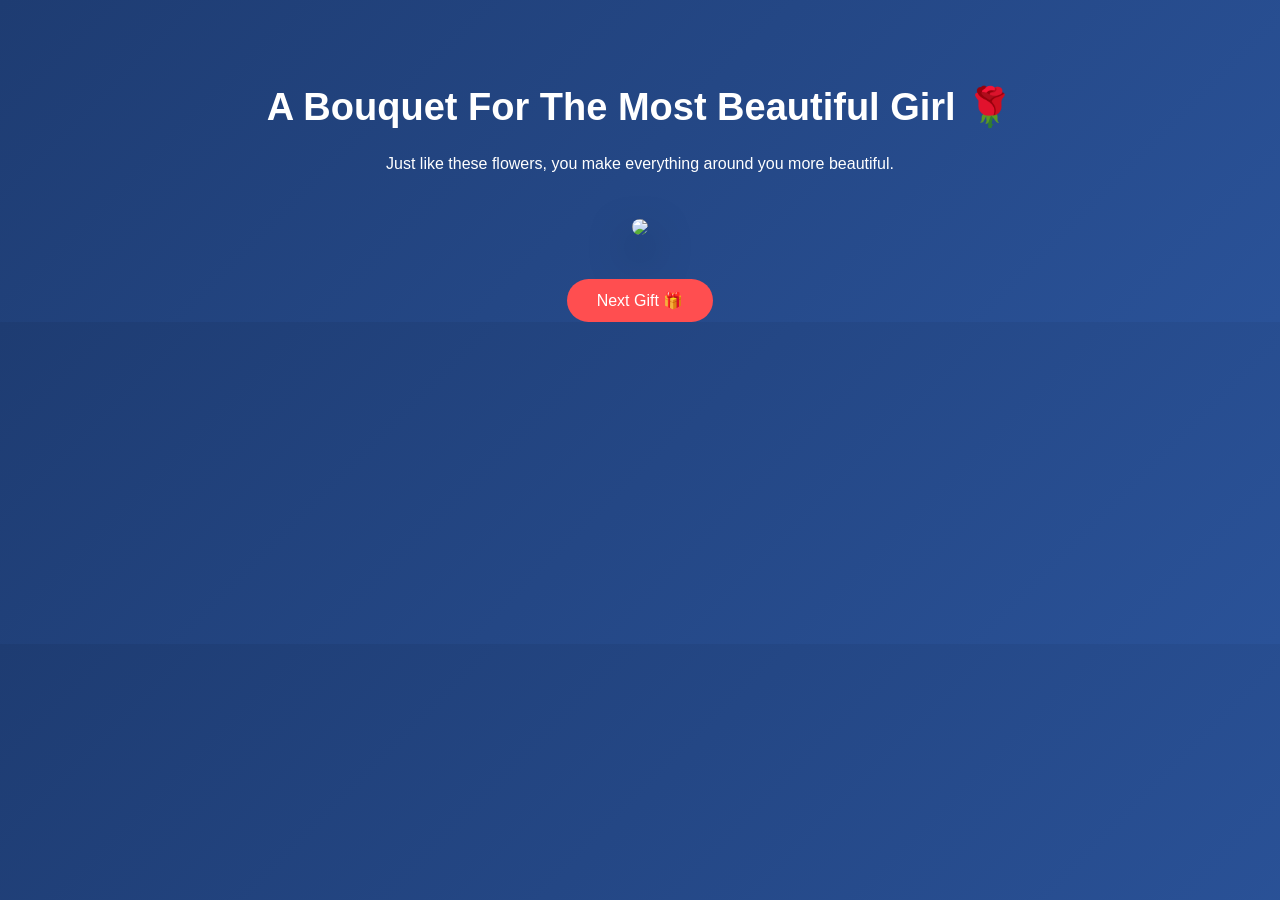
==== gift1.html @ 96d9ed86 "Create gift1.html" ====
<!DOCTYPE html>
<html>
<head>
<title>Gift 1 🌹</title>
<style>
body{
    margin:0;
    background:linear-gradient(135deg,#1e3c72,#2a5298);
    color:white;
    text-align:center;
    font-family:'Segoe UI',sans-serif;
    padding-top:60px;
}

h1{
    font-size:38px;
}

img{
    width:350px;
    border-radius:20px;
    box-shadow:0 20px 40px rgba(0,0,0,0.5);
    margin-top:30px;
}

button{
    margin-top:40px;
    padding:12px 30px;
    border:none;
    border-radius:30px;
    background:#ff4e50;
    color:white;
    font-size:16px;
    cursor:pointer;
}
</style>
</head>

<body>

<h1>A Bouquet For The Most Beautiful Girl 🌹</h1>

<p>Just like these flowers, you make everything around you more beautiful.</p>

<!-- BEAUTIFUL BOUQUET IMAGE -->
<img src="https://images.unsplash.com/photo-1526045612212-70caf35c14df">

<br>
<button onclick="next()">Next Gift 🎁</button>

<script>
function next(){
    window.location.href="gift2.html";
}
</script>

</body>
</html>
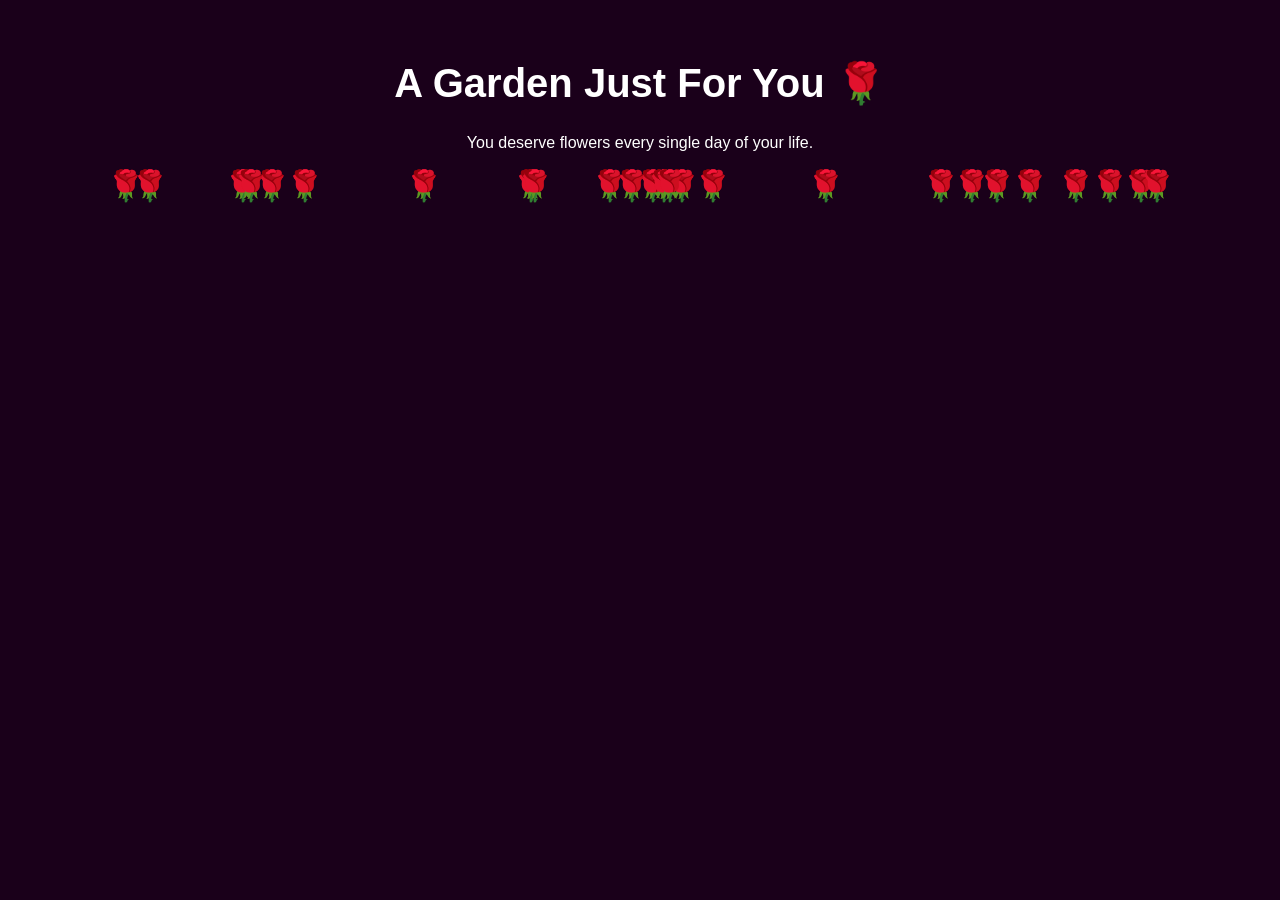
==== commit 509811a4: "Update gift1.html" ====
--- a/gift1.html
+++ b/gift1.html
@@ -1,58 +1,50 @@
 <!DOCTYPE html>
 <html>
 <head>
-<title>Gift 1 🌹</title>
+<title>Romantic Flowers 🌹</title>
 <style>
 body{
     margin:0;
-    background:linear-gradient(135deg,#1e3c72,#2a5298);
+    background:#1a001a;
     color:white;
     text-align:center;
-    font-family:'Segoe UI',sans-serif;
-    padding-top:60px;
+    font-family:Poppins,sans-serif;
+    overflow:hidden;
 }
 
 h1{
-    font-size:38px;
+    margin-top:60px;
+    font-size:40px;
 }
 
-img{
-    width:350px;
-    border-radius:20px;
-    box-shadow:0 20px 40px rgba(0,0,0,0.5);
-    margin-top:30px;
+.flower{
+    position:absolute;
+    font-size:30px;
+    animation:fall 8s linear infinite;
 }
 
-button{
-    margin-top:40px;
-    padding:12px 30px;
-    border:none;
-    border-radius:30px;
-    background:#ff4e50;
-    color:white;
-    font-size:16px;
-    cursor:pointer;
+@keyframes fall{
+    from{transform:translateY(-100px);}
+    to{transform:translateY(100vh);}
 }
 </style>
 </head>
-
 <body>
 
-<h1>A Bouquet For The Most Beautiful Girl 🌹</h1>
-
-<p>Just like these flowers, you make everything around you more beautiful.</p>
-
-<!-- BEAUTIFUL BOUQUET IMAGE -->
-<img src="https://images.unsplash.com/photo-1526045612212-70caf35c14df">
-
-<br>
-<button onclick="next()">Next Gift 🎁</button>
+<h1>A Garden Just For You 🌹</h1>
+<p>You deserve flowers every single day of your life.</p>
 
 <script>
-function next(){
-    window.location.href="gift2.html";
+for(let i=0;i<25;i++){
+    let f=document.createElement("div");
+    f.className="flower";
+    f.innerHTML="🌹";
+    f.style.left=Math.random()*100+"vw";
+    f.style.animationDuration=(5+Math.random()*5)+"s";
+    document.body.appendChild(f);
 }
 </script>
 
 </body>
 </html>
+
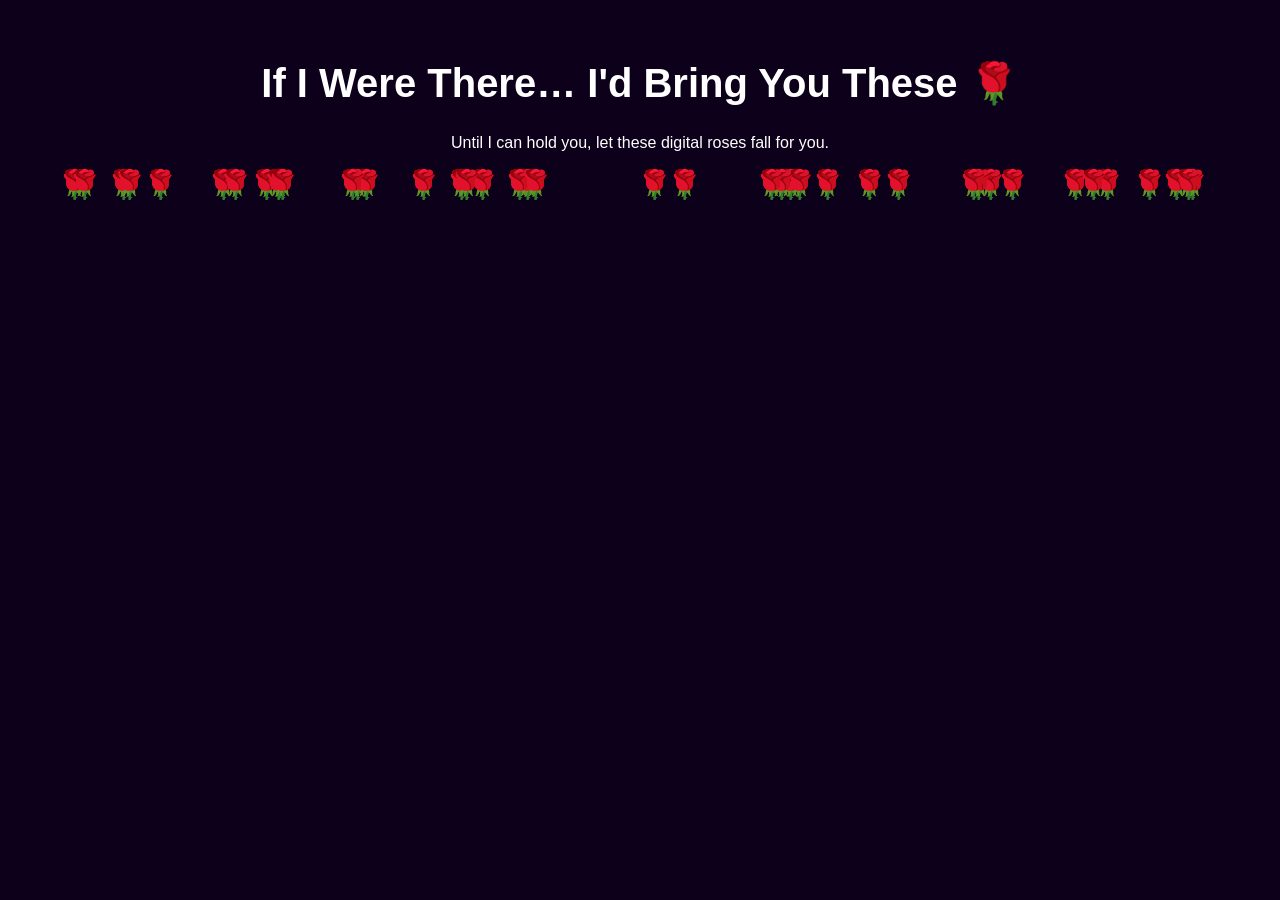
==== commit f784c6e3: "Update gift1.html" ====
--- a/gift1.html
+++ b/gift1.html
@@ -1,11 +1,11 @@
 <!DOCTYPE html>
 <html>
 <head>
-<title>Romantic Flowers 🌹</title>
+<title>A Garden For You 🌹</title>
 <style>
 body{
     margin:0;
-    background:#1a001a;
+    background:#0d001a;
     color:white;
     text-align:center;
     font-family:Poppins,sans-serif;
@@ -19,28 +19,28 @@
 
 .flower{
     position:absolute;
-    font-size:30px;
-    animation:fall 8s linear infinite;
+    font-size:28px;
+    animation:fall linear infinite;
 }
 
 @keyframes fall{
     from{transform:translateY(-100px);}
-    to{transform:translateY(100vh);}
+    to{transform:translateY(110vh);}
 }
 </style>
 </head>
 <body>
 
-<h1>A Garden Just For You 🌹</h1>
-<p>You deserve flowers every single day of your life.</p>
+<h1>If I Were There… I'd Bring You These 🌹</h1>
+<p>Until I can hold you, let these digital roses fall for you.</p>
 
 <script>
-for(let i=0;i<25;i++){
+for(let i=0;i<40;i++){
     let f=document.createElement("div");
     f.className="flower";
     f.innerHTML="🌹";
     f.style.left=Math.random()*100+"vw";
-    f.style.animationDuration=(5+Math.random()*5)+"s";
+    f.style.animationDuration=(4+Math.random()*6)+"s";
     document.body.appendChild(f);
 }
 </script>
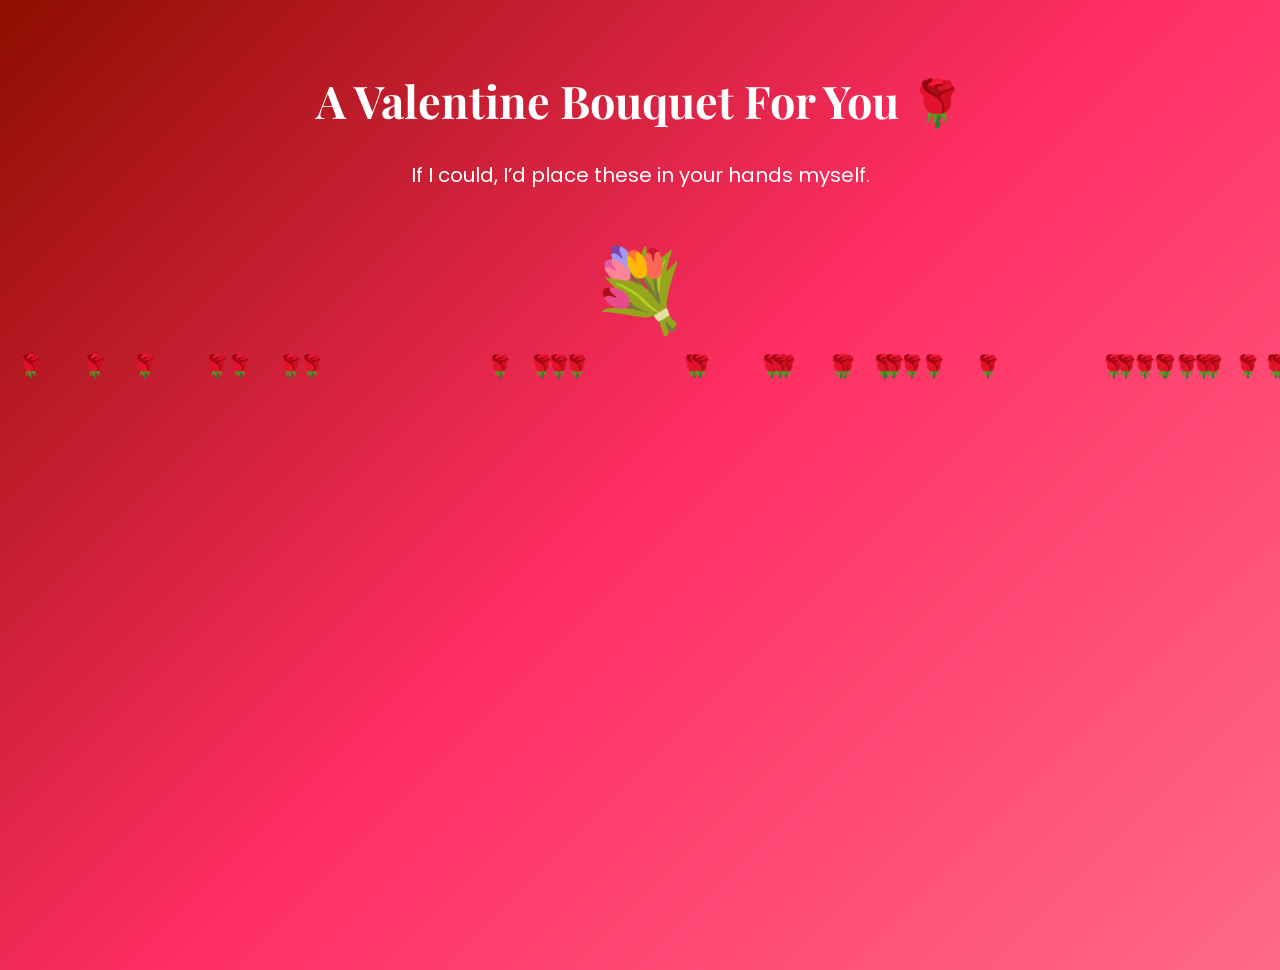
==== commit 5a6a48c2: "Update gift1.html" ====
--- a/gift1.html
+++ b/gift1.html
@@ -1,47 +1,70 @@
 <!DOCTYPE html>
 <html>
 <head>
-<title>A Garden For You 🌹</title>
+<title>Your Valentine Bouquet 🌹</title>
+<link href="https://fonts.googleapis.com/css2?family=Playfair+Display:wght@600&family=Poppins:wght@300;500&display=swap" rel="stylesheet">
 <style>
 body{
     margin:0;
-    background:#0d001a;
+    height:100vh;
+    background:linear-gradient(135deg,#8e0e00,#ff2e63,#ff6a88);
+    font-family:'Poppins',sans-serif;
     color:white;
     text-align:center;
-    font-family:Poppins,sans-serif;
     overflow:hidden;
 }
 
 h1{
-    margin-top:60px;
-    font-size:40px;
+    margin-top:70px;
+    font-family:'Playfair Display',serif;
+    font-size:45px;
 }
 
-.flower{
+p{
+    font-size:20px;
+    margin-bottom:40px;
+}
+
+/* Bouquet center */
+.bouquet{
+    font-size:80px;
+    animation:pulse 2s infinite;
+}
+
+@keyframes pulse{
+    0%{transform:scale(1);}
+    50%{transform:scale(1.1);}
+    100%{transform:scale(1);}
+}
+
+/* Falling petals */
+.petal{
     position:absolute;
-    font-size:28px;
+    font-size:22px;
     animation:fall linear infinite;
 }
 
 @keyframes fall{
-    from{transform:translateY(-100px);}
+    from{transform:translateY(-10vh);}
     to{transform:translateY(110vh);}
 }
 </style>
 </head>
 <body>
 
-<h1>If I Were There… I'd Bring You These 🌹</h1>
-<p>Until I can hold you, let these digital roses fall for you.</p>
+<h1>A Valentine Bouquet For You 🌹</h1>
+<p>If I could, I’d place these in your hands myself.</p>
+
+<div class="bouquet">💐</div>
 
 <script>
-for(let i=0;i<40;i++){
-    let f=document.createElement("div");
-    f.className="flower";
-    f.innerHTML="🌹";
-    f.style.left=Math.random()*100+"vw";
-    f.style.animationDuration=(4+Math.random()*6)+"s";
-    document.body.appendChild(f);
+for(let i=0;i<35;i++){
+    let p=document.createElement("div");
+    p.className="petal";
+    p.innerHTML="🌹";
+    p.style.left=Math.random()*100+"vw";
+    p.style.animationDuration=(4+Math.random()*6)+"s";
+    document.body.appendChild(p);
 }
 </script>
 
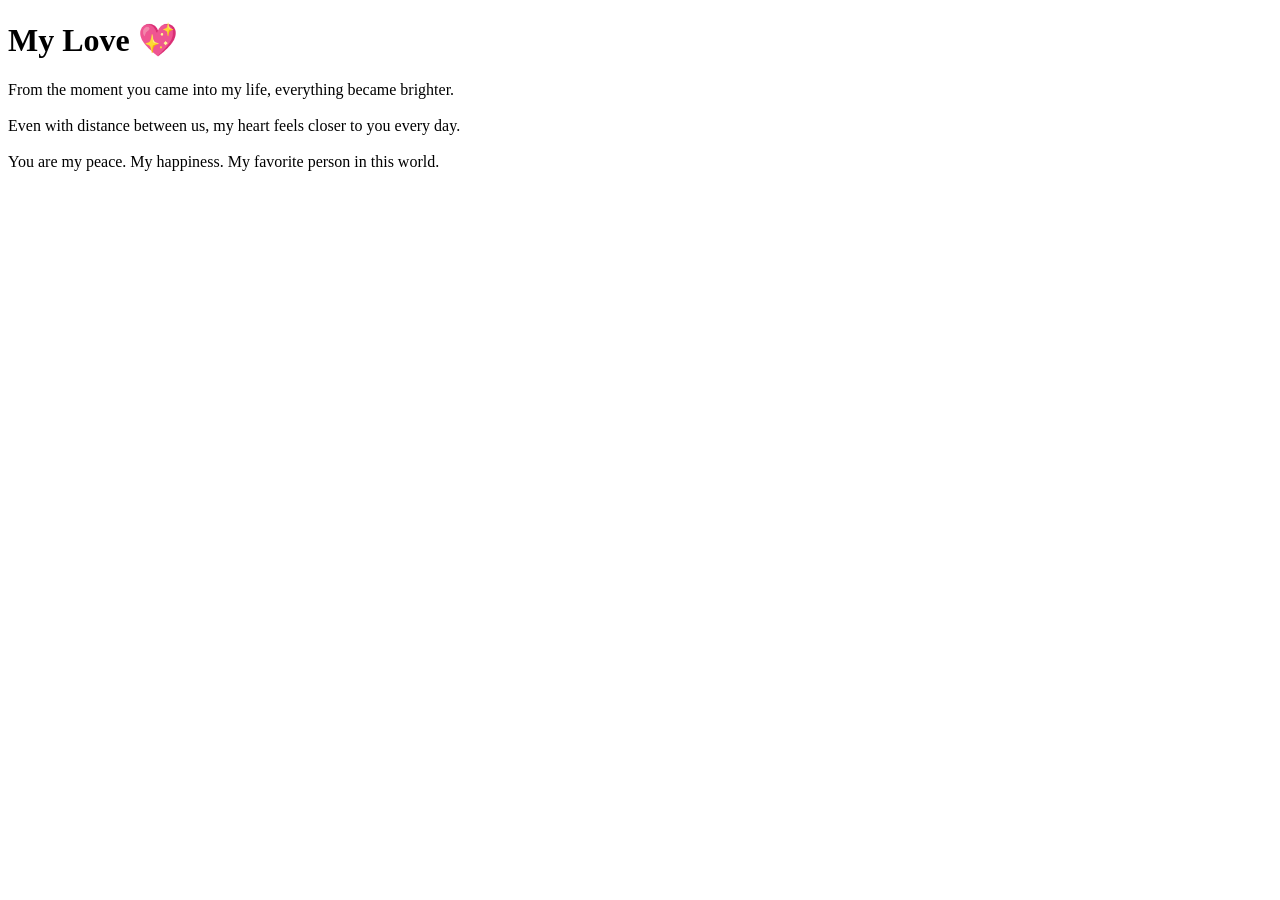
==== commit d73cf6c5: "Update gift1.html" ====
--- a/gift1.html
+++ b/gift1.html
@@ -1,73 +1,24 @@
 <!DOCTYPE html>
 <html>
 <head>
-<title>Your Valentine Bouquet 🌹</title>
-<link href="https://fonts.googleapis.com/css2?family=Playfair+Display:wght@600&family=Poppins:wght@300;500&display=swap" rel="stylesheet">
-<style>
-body{
-    margin:0;
-    height:100vh;
-    background:linear-gradient(135deg,#8e0e00,#ff2e63,#ff6a88);
-    font-family:'Poppins',sans-serif;
-    color:white;
-    text-align:center;
-    overflow:hidden;
-}
+  <title>Love Letter 💌</title>
+  <link rel="stylesheet" href="style.css">
+</head>
+<body class="gift-page">
 
-h1{
-    margin-top:70px;
-    font-family:'Playfair Display',serif;
-    font-size:45px;
-}
-
-p{
-    font-size:20px;
-    margin-bottom:40px;
-}
-
-/* Bouquet center */
-.bouquet{
-    font-size:80px;
-    animation:pulse 2s infinite;
-}
-
-@keyframes pulse{
-    0%{transform:scale(1);}
-    50%{transform:scale(1.1);}
-    100%{transform:scale(1);}
-}
-
-/* Falling petals */
-.petal{
-    position:absolute;
-    font-size:22px;
-    animation:fall linear infinite;
-}
-
-@keyframes fall{
-    from{transform:translateY(-10vh);}
-    to{transform:translateY(110vh);}
-}
-</style>
-</head>
-<body>
-
-<h1>A Valentine Bouquet For You 🌹</h1>
-<p>If I could, I’d place these in your hands myself.</p>
-
-<div class="bouquet">💐</div>
-
-<script>
-for(let i=0;i<35;i++){
-    let p=document.createElement("div");
-    p.className="petal";
-    p.innerHTML="🌹";
-    p.style.left=Math.random()*100+"vw";
-    p.style.animationDuration=(4+Math.random()*6)+"s";
-    document.body.appendChild(p);
-}
-</script>
+  <div class="love-box">
+    <h1>My Love 💖</h1>
+    <p>
+      From the moment you came into my life,
+      everything became brighter.
+      <br><br>
+      Even with distance between us,
+      my heart feels closer to you every day.
+      <br><br>
+      You are my peace. My happiness.
+      My favorite person in this world.
+    </p>
+  </div>
 
 </body>
 </html>
-
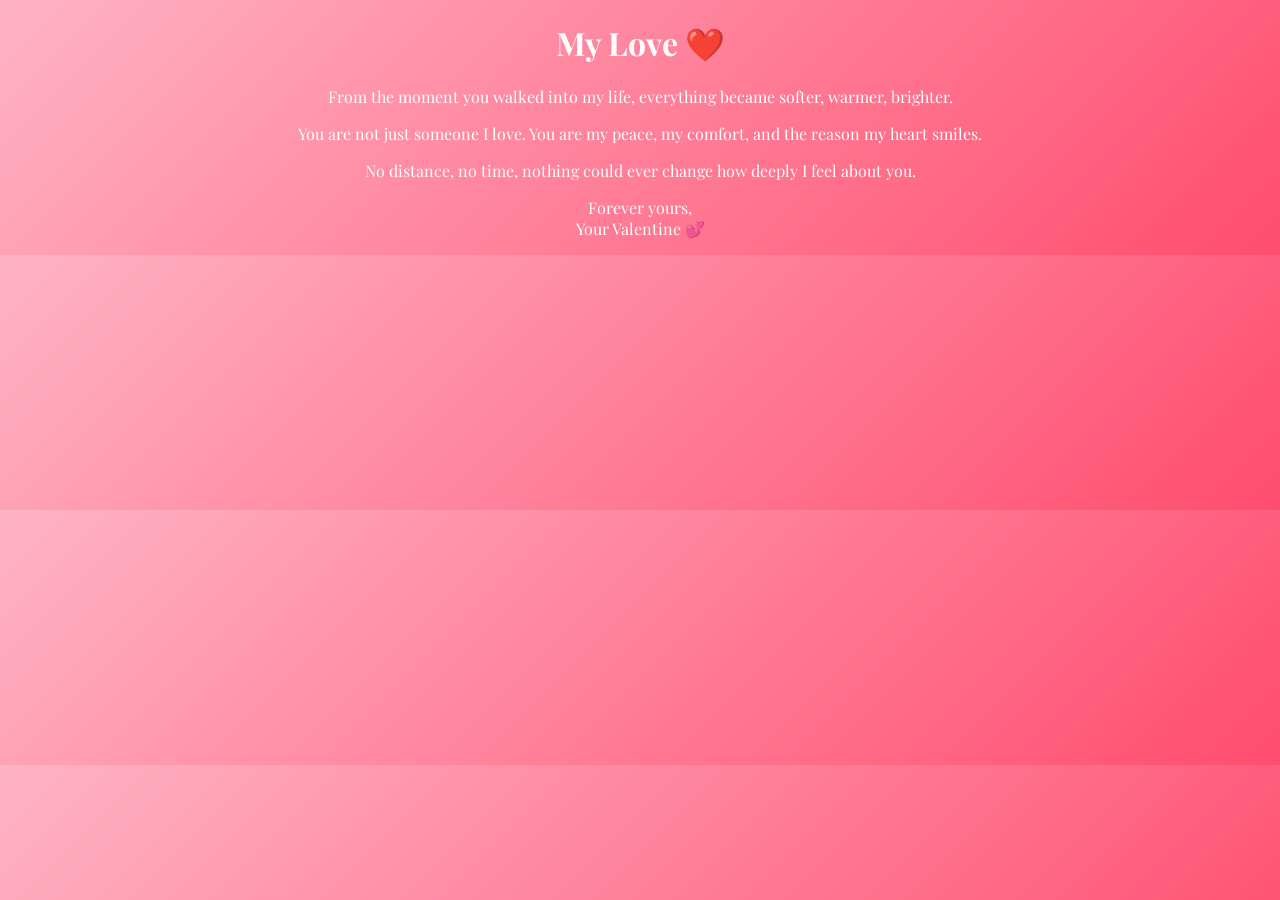
==== commit 089b061f: "Update gift1.html" ====
--- a/gift1.html
+++ b/gift1.html
@@ -4,21 +4,36 @@
   <title>Love Letter 💌</title>
   <link rel="stylesheet" href="style.css">
 </head>
-<body class="gift-page">
+<body>
 
-  <div class="love-box">
-    <h1>My Love 💖</h1>
+<div class="letter-wrapper">
+  <div class="letter-paper">
+    <h1>My Love ❤️</h1>
+
     <p>
-      From the moment you came into my life,
-      everything became brighter.
-      <br><br>
-      Even with distance between us,
-      my heart feels closer to you every day.
-      <br><br>
-      You are my peace. My happiness.
-      My favorite person in this world.
+      From the moment you walked into my life,
+      everything became softer, warmer, brighter.
+    </p>
+
+    <p>
+      You are not just someone I love.
+      You are my peace, my comfort,
+      and the reason my heart smiles.
+    </p>
+
+    <p>
+      No distance, no time, nothing
+      could ever change how deeply
+      I feel about you.
+    </p>
+
+    <p class="signature">
+      Forever yours,<br>
+      Your Valentine 💕
     </p>
   </div>
+</div>
 
+<script src="script.js"></script>
 </body>
 </html>
--- a/style.css
+++ b/style.css
@@ -0,0 +1,102 @@
+@import url('https://fonts.googleapis.com/css2?family=Playfair+Display:wght@400;600;700&family=Great+Vibes&display=swap');
+
+body {
+  margin: 0;
+  font-family: 'Playfair Display', serif;
+  background: linear-gradient(135deg, #ffb3c6, #ff4d6d);
+  color: white;
+  text-align: center;
+  overflow-x: hidden;
+}
+
+/* HERO */
+.hero {
+  min-height: 100vh;
+  display: flex;
+  flex-direction: column;
+  justify-content: center;
+  align-items: center;
+}
+
+.hero h1 {
+  font-family: 'Great Vibes', cursive;
+  font-size: 90px;
+}
+
+.hero p {
+  font-size: 26px;
+  max-width: 700px;
+  line-height: 1.6;
+}
+
+button {
+  padding: 18px 45px;
+  font-size: 20px;
+  border-radius: 40px;
+  border: none;
+  margin: 15px;
+  cursor: pointer;
+}
+
+#yes {
+  background: white;
+  color: #ff4d6d;
+  font-weight: bold;
+}
+
+#no {
+  position: fixed;
+  background: #d90429;
+  color: white;
+}
+
+/* GIFTS PAGE */
+.title {
+  font-family: 'Great Vibes', cursive;
+  font-size: 70px;
+  margin-top: 70px;
+}
+
+.gift-grid {
+  display: grid;
+  grid-template-columns: repeat(auto-fit, minmax(300px, 1fr));
+  gap: 40px;
+  max-width: 1100px;
+  margin: 80px auto;
+  padding: 20px;
+}
+
+.gift-card {
+  background: rgba(255,255,255,0.25);
+  backdrop-filter: blur(15px);
+  padding: 60px 40px;
+  border-radius: 30px;
+  box-shadow: 0 0 40px rgba(255,0,85,0.5);
+  cursor: pointer;
+  transition: 0.4s;
+}
+
+.gift-card:hover {
+  transform: translateY(-12px) scale(1.05);
+}
+
+.gift-card h3 {
+  font-size: 28px;
+}
+
+.gift-card p {
+  font-size: 20px;
+}
+
+/* FLOWERS */
+.flower {
+  position: fixed;
+  top: -10vh;
+  pointer-events: none;
+  animation: fall linear infinite;
+}
+
+@keyframes fall {
+  0% { transform: translateY(-10vh); }
+  100% { transform: translateY(110vh); }
+}
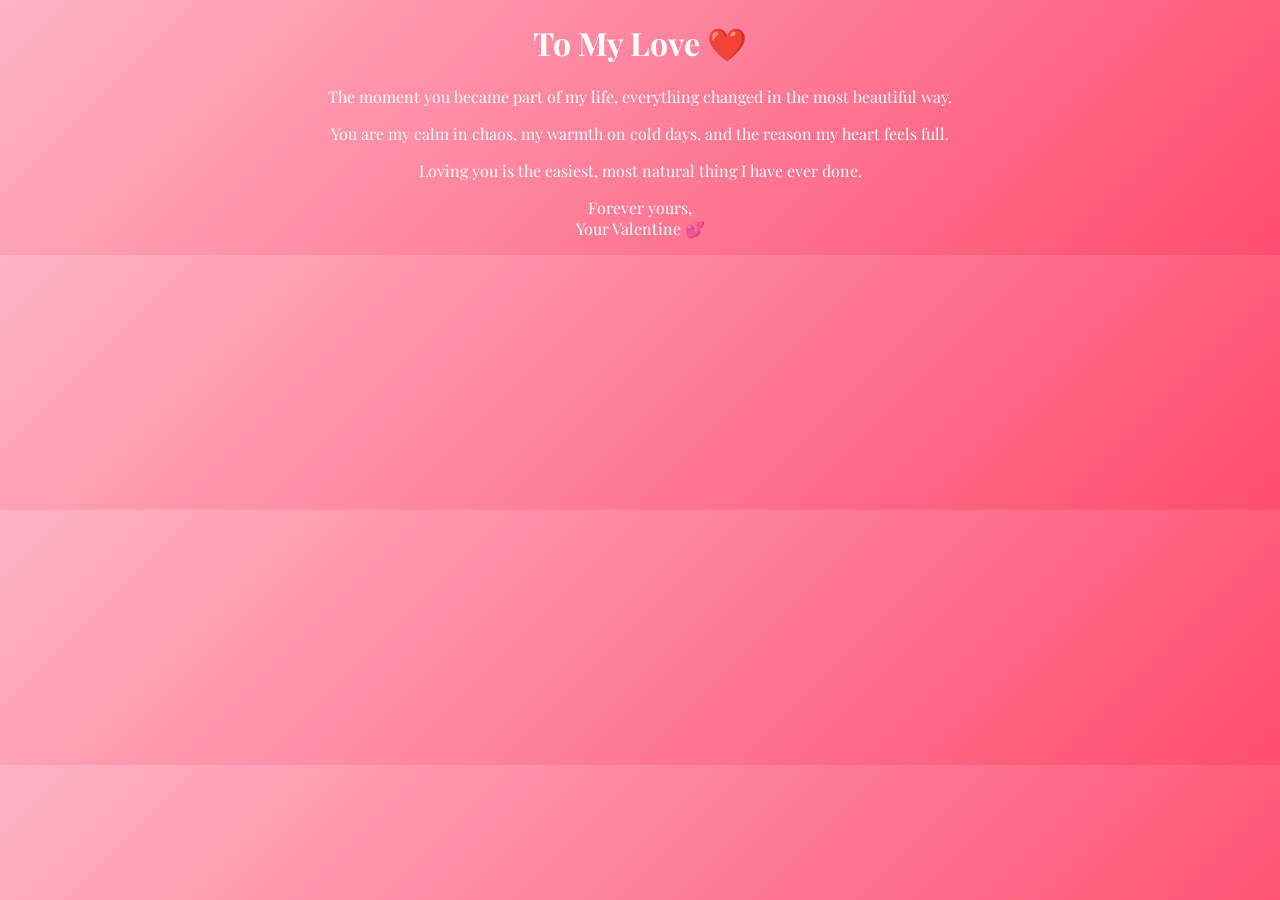
==== commit d4d44314: "Update gift1.html" ====
--- a/gift1.html
+++ b/gift1.html
@@ -6,31 +6,32 @@
 </head>
 <body>
 
-<div class="letter-wrapper">
-  <div class="letter-paper">
-    <h1>My Love ❤️</h1>
+<div class="letter-scene">
+  <div class="letter-card">
+    <h1>To My Love ❤️</h1>
 
-    <p>
-      From the moment you walked into my life,
-      everything became softer, warmer, brighter.
-    </p>
+    <div class="letter-content">
+      <p>
+        The moment you became part of my life,
+        everything changed in the most beautiful way.
+      </p>
 
-    <p>
-      You are not just someone I love.
-      You are my peace, my comfort,
-      and the reason my heart smiles.
-    </p>
+      <p>
+        You are my calm in chaos,
+        my warmth on cold days,
+        and the reason my heart feels full.
+      </p>
 
-    <p>
-      No distance, no time, nothing
-      could ever change how deeply
-      I feel about you.
-    </p>
+      <p>
+        Loving you is the easiest,
+        most natural thing I have ever done.
+      </p>
 
-    <p class="signature">
-      Forever yours,<br>
-      Your Valentine 💕
-    </p>
+      <p class="signature">
+        Forever yours,<br>
+        Your Valentine 💕
+      </p>
+    </div>
   </div>
 </div>
 
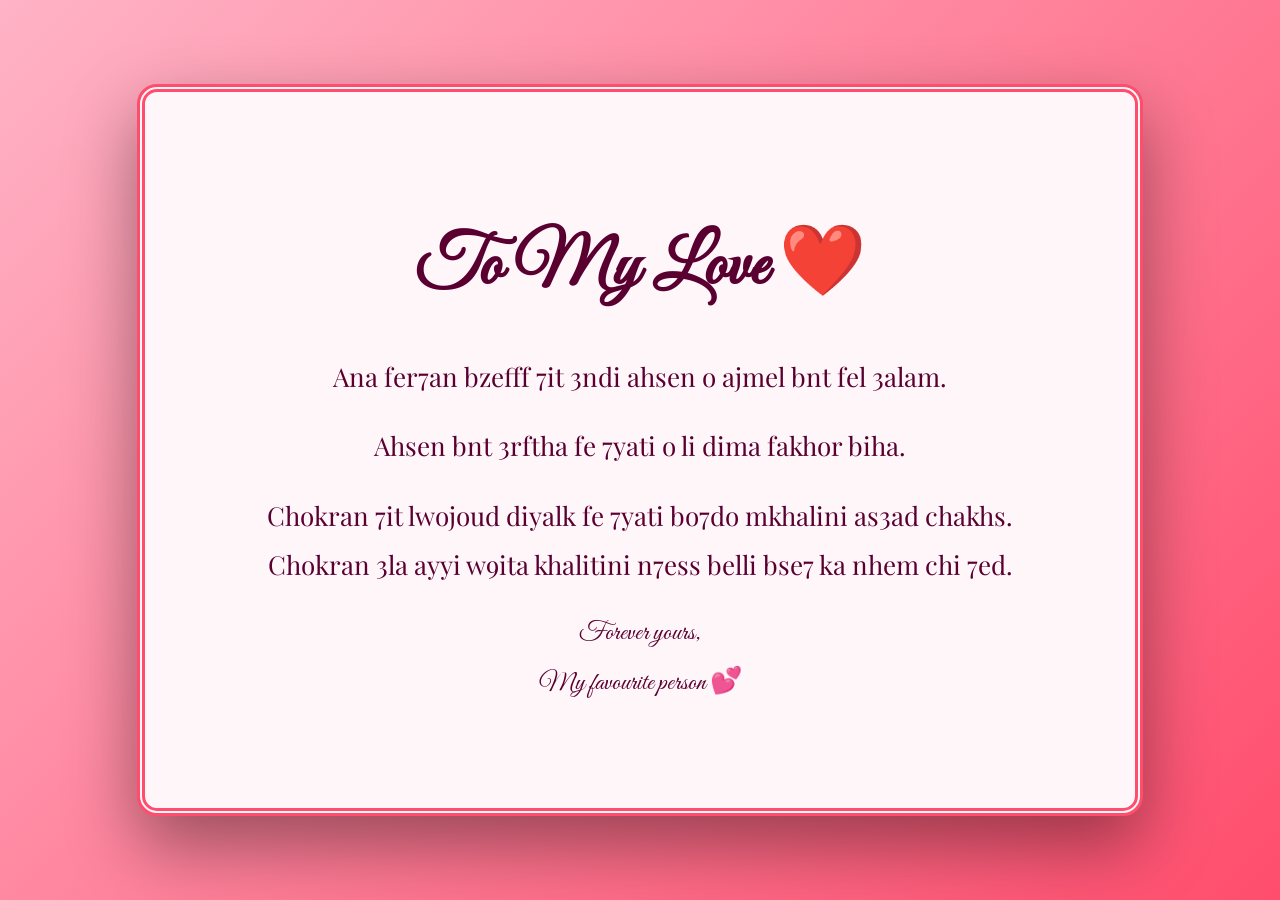
==== commit 019ad776: "Update gift1.html" ====
--- a/gift1.html
+++ b/gift1.html
@@ -12,24 +12,22 @@
 
     <div class="letter-content">
       <p>
-        The moment you became part of my life,
-        everything changed in the most beautiful way.
+        Ana fer7an bzefff 7it 3ndi ahsen o ajmel bnt fel 3alam. 
       </p>
 
       <p>
-        You are my calm in chaos,
-        my warmth on cold days,
-        and the reason my heart feels full.
+       Ahsen bnt 3rftha fe 7yati o li 
+        dima fakhor biha. 
       </p>
 
       <p>
-        Loving you is the easiest,
-        most natural thing I have ever done.
+       Chokran 7it lwojoud diyalk fe 7yati bo7do mkhalini as3ad chakhs. 
+       Chokran 3la ayyi w9ita khalitini n7ess belli bse7 ka nhem chi 7ed.
       </p>
 
       <p class="signature">
         Forever yours,<br>
-        Your Valentine 💕
+        My favourite person 💕
       </p>
     </div>
   </div>
--- a/style.css
+++ b/style.css
@@ -100,3 +100,75 @@
   0% { transform: translateY(-10vh); }
   100% { transform: translateY(110vh); }
 }
+/* ================= GIFT 1 - LOVE LETTER ================= */
+
+.letter-scene {
+  min-height: 100vh;
+  display: flex;
+  justify-content: center;
+  align-items: center;
+}
+
+.letter-card {
+  background: #fff6fa;
+  color: #5a0030;
+  padding: 80px 70px;
+  max-width: 850px;
+  border-radius: 20px;
+  box-shadow: 0 30px 70px rgba(0,0,0,0.4);
+  border: 8px double #ff4d6d;
+  position: relative;
+}
+
+.letter-card h1 {
+  font-family: 'Great Vibes', cursive;
+  font-size: 70px;
+  margin-bottom: 40px;
+}
+
+.letter-content p {
+  font-size: 26px;
+  line-height: 1.9;
+  margin: 20px 0;
+}
+
+.signature {
+  margin-top: 50px;
+  font-family: 'Great Vibes', cursive;
+  font-size: 38px;
+}
+
+/* ================= GIFT 3 - FOREVER PROMISE ================= */
+
+.promise-scene {
+  min-height: 100vh;
+  display: flex;
+  justify-content: center;
+  align-items: center;
+}
+
+.promise-card {
+  background: linear-gradient(145deg, #ff4d6d, #ff85a2);
+  padding: 90px 80px;
+  border-radius: 40px;
+  max-width: 900px;
+  box-shadow: 0 25px 80px rgba(0,0,0,0.5);
+  text-align: center;
+}
+
+.promise-card h1 {
+  font-family: 'Great Vibes', cursive;
+  font-size: 80px;
+  margin-bottom: 50px;
+}
+
+.promise-content p {
+  font-size: 32px;
+  margin: 20px 0;
+}
+
+.highlight {
+  font-size: 50px;
+  font-weight: bold;
+  margin-top: 40px;
+}
